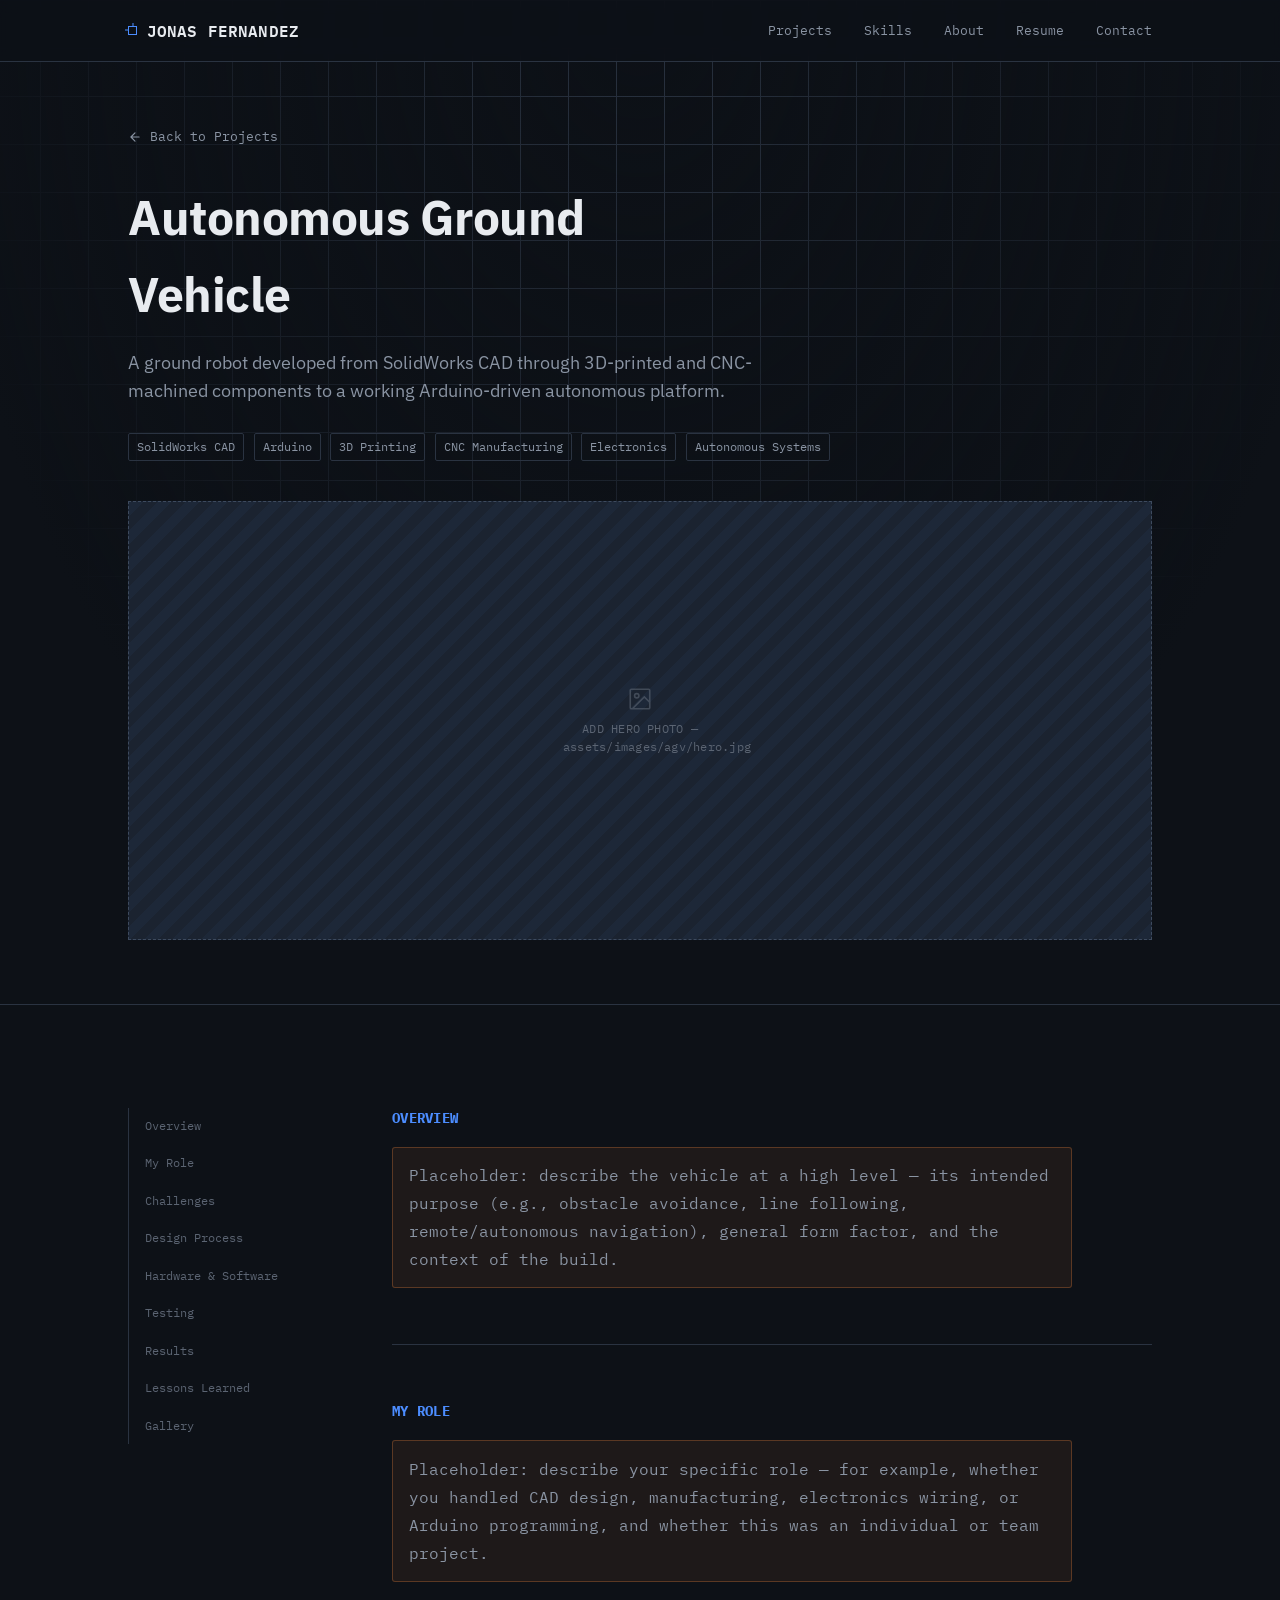
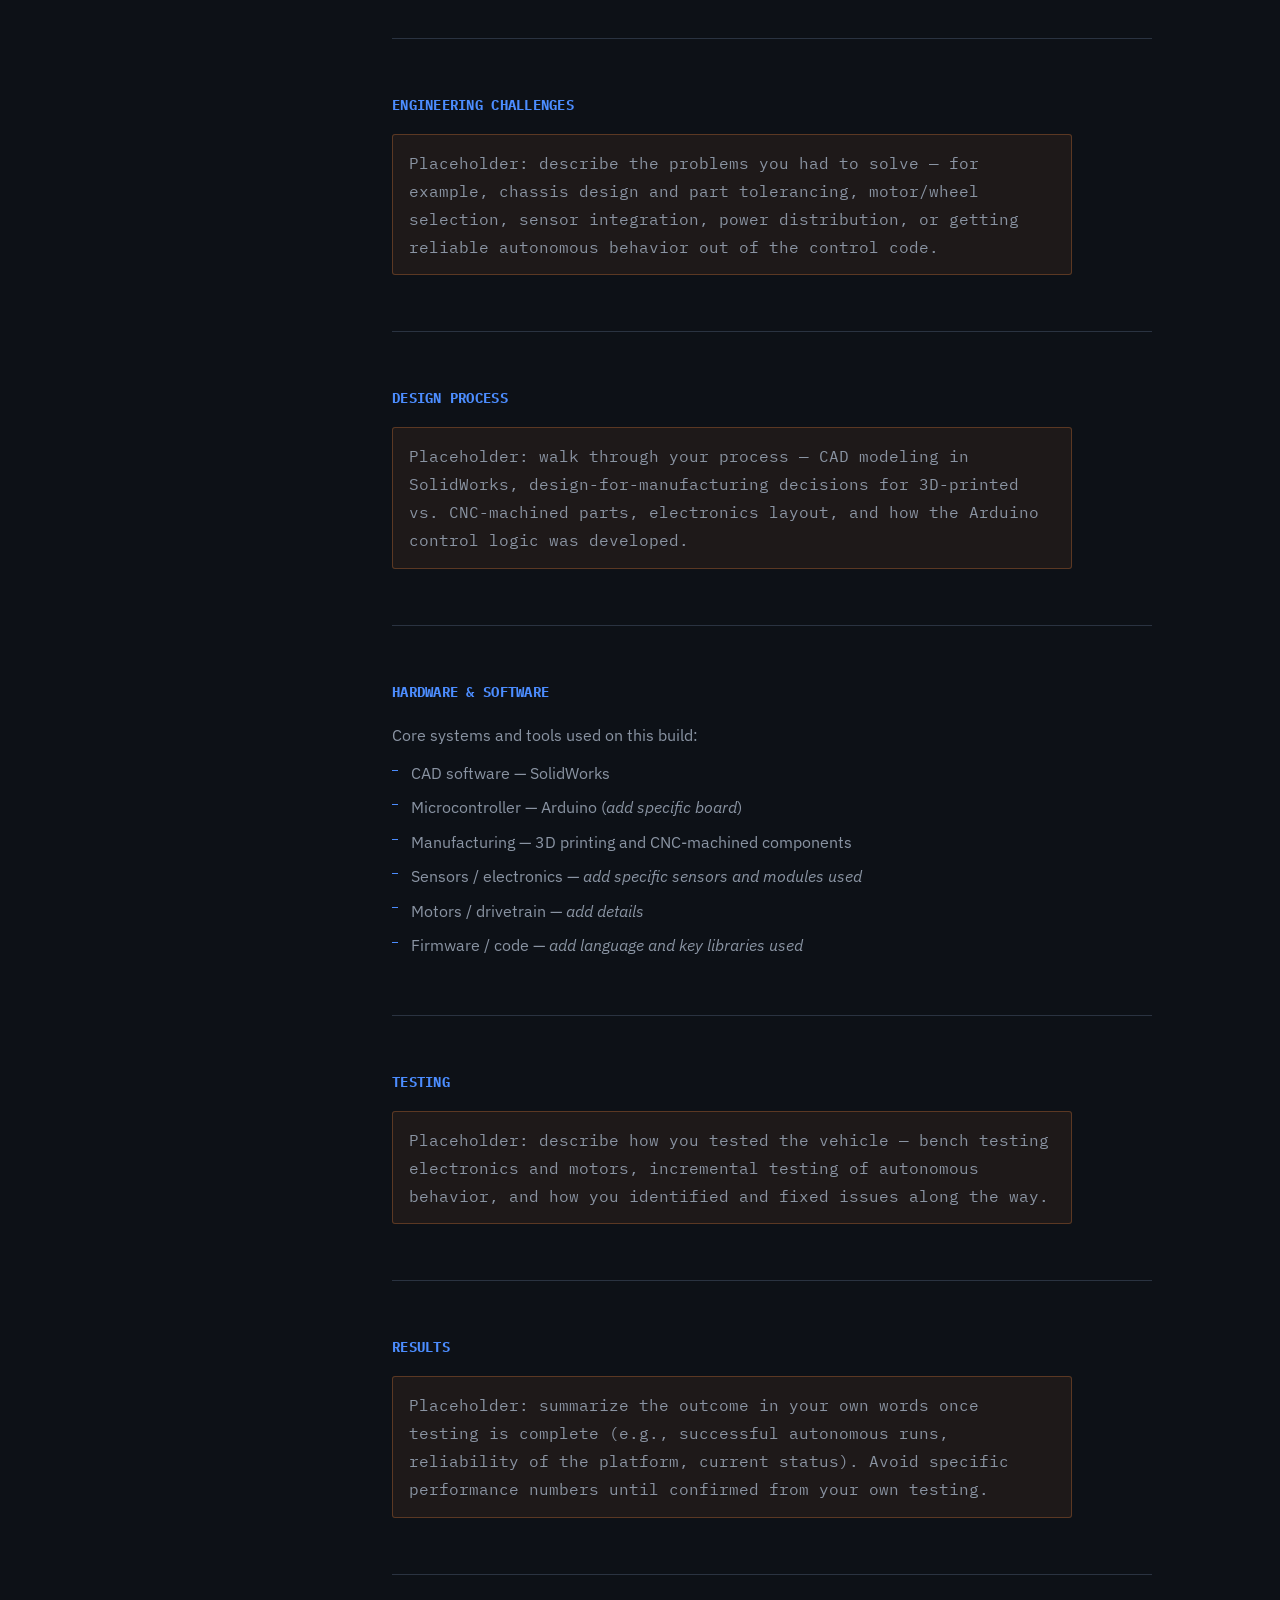
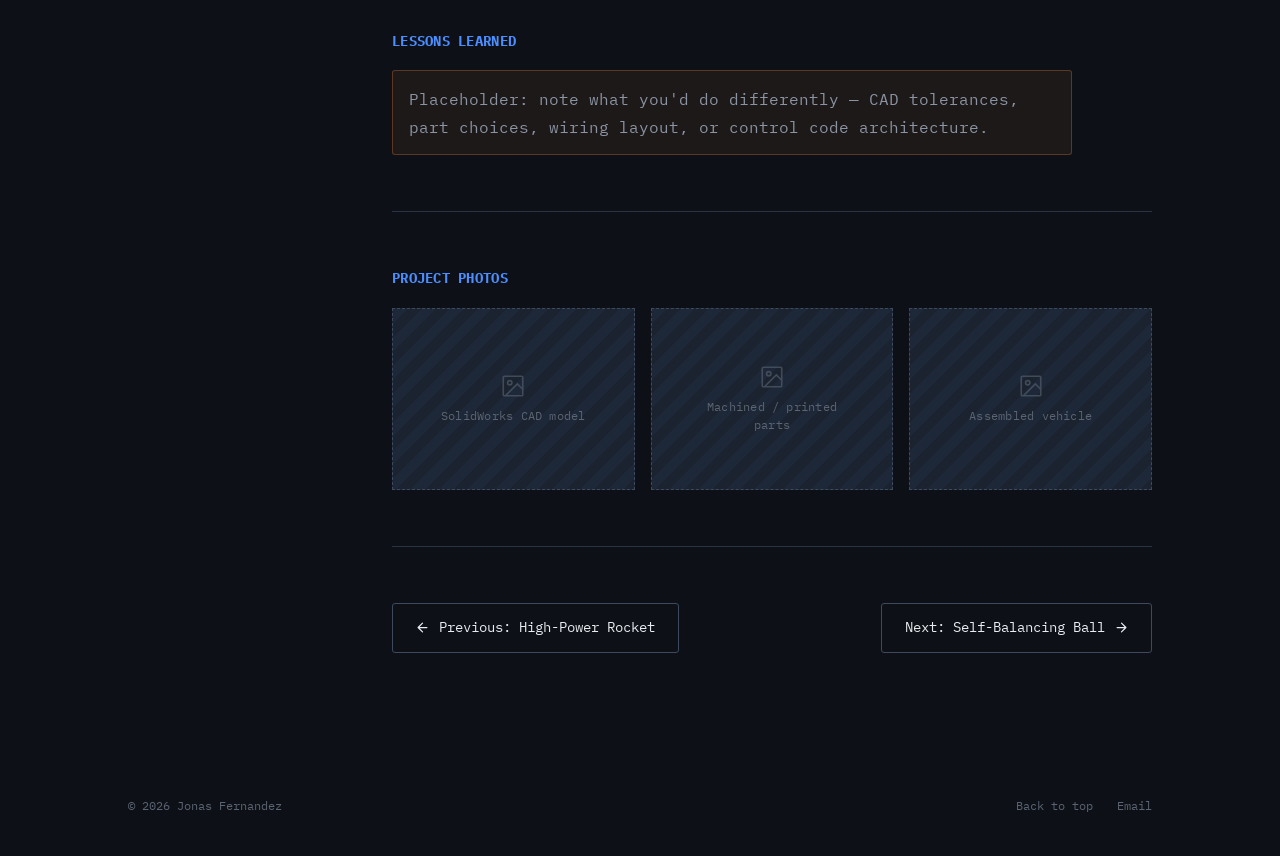
==== projects/autonomous-ground-vehicle.html @ e89e2043 "Add files via upload" ====
<!DOCTYPE html>
<html lang="en">
<head>
  <meta charset="UTF-8" />
  <meta name="viewport" content="width=device-width, initial-scale=1.0" />
  <title>Autonomous Ground Vehicle — Jonas Fernandez</title>
  <meta name="description" content="Autonomous ground vehicle project by Jonas Fernandez: SolidWorks CAD, Arduino, 3D printing, CNC manufacturing, and electronics." />

  <link rel="preconnect" href="https://fonts.googleapis.com" />
  <link rel="preconnect" href="https://fonts.gstatic.com" crossorigin />
  <link href="https://fonts.googleapis.com/css2?family=IBM+Plex+Mono:wght@400;500;600&family=IBM+Plex+Sans:wght@400;500;600;700&display=swap" rel="stylesheet" />

  <link rel="stylesheet" href="../css/style.css" />
</head>
<body>
  <a class="skip-link" href="#main">Skip to main content</a>

  <header class="site-header">
    <div class="wrap nav">
      <a href="../index.html" class="logo">
        <span class="mark" aria-hidden="true"></span>
        JONAS FERNANDEZ
      </a>

      <button class="nav-toggle" aria-label="Toggle navigation" aria-expanded="false">
        <span></span><span></span><span></span>
      </button>

      <ul class="nav-links">
        <li><a href="../index.html#projects">Projects</a></li>
        <li><a href="../index.html#skills">Skills</a></li>
        <li><a href="../index.html#about">About</a></li>
        <li><a href="../index.html#resume">Resume</a></li>
        <li><a href="../index.html#contact">Contact</a></li>
      </ul>
    </div>
  </header>

  <main id="main">

    <section class="project-hero">
      <div class="wrap">
        <a class="back-link" href="../index.html#projects">
          <svg viewBox="0 0 24 24" fill="none" stroke="currentColor" stroke-width="2" stroke-linecap="round" stroke-linejoin="round" aria-hidden="true"><path d="M19 12H5M12 19l-7-7 7-7"/></svg>
          Back to Projects
        </a>

        <h1 class="project-hero-title">Autonomous Ground Vehicle</h1>
        <p class="project-hero-summary">
          A ground robot developed from SolidWorks CAD through 3D-printed and
          CNC-machined components to a working Arduino-driven autonomous platform.
        </p>

        <div class="project-meta-row">
          <span class="spec-chip">SolidWorks CAD</span>
          <span class="spec-chip">Arduino</span>
          <span class="spec-chip">3D Printing</span>
          <span class="spec-chip">CNC Manufacturing</span>
          <span class="spec-chip">Electronics</span>
          <span class="spec-chip">Autonomous Systems</span>
        </div>

        <div class="project-hero-media">
          <!-- REPLACE with: <img src="../assets/images/agv/hero.jpg" alt="Assembled autonomous ground vehicle"> -->
          <div class="photo-slot">
            <svg class="slot-icon" viewBox="0 0 24 24" fill="none" stroke="currentColor" stroke-width="1.5" aria-hidden="true"><rect x="3" y="3" width="18" height="18" rx="1"/><circle cx="9" cy="9" r="2"/><path d="m21 15-5-5L5 21"/></svg>
            <span class="slot-label">ADD HERO PHOTO — assets/images/agv/hero.jpg</span>
          </div>
        </div>
      </div>
    </section>

    <section class="section" style="border-bottom:none;">
      <div class="wrap detail-layout">

        <nav class="detail-nav" aria-label="Project sections">
          <a href="#overview">Overview</a>
          <a href="#role">My Role</a>
          <a href="#challenges">Challenges</a>
          <a href="#process">Design Process</a>
          <a href="#stack">Hardware &amp; Software</a>
          <a href="#testing">Testing</a>
          <a href="#results">Results</a>
          <a href="#lessons">Lessons Learned</a>
          <a href="#gallery">Gallery</a>
        </nav>

        <div class="detail-content">

          <section id="overview">
            <h2>OVERVIEW</h2>
            <p class="placeholder-note">
              Placeholder: describe the vehicle at a high level — its intended purpose
              (e.g., obstacle avoidance, line following, remote/autonomous navigation),
              general form factor, and the context of the build.
            </p>
          </section>

          <section id="role">
            <h2>MY ROLE</h2>
            <p class="placeholder-note">
              Placeholder: describe your specific role — for example, whether you
              handled CAD design, manufacturing, electronics wiring, or Arduino
              programming, and whether this was an individual or team project.
            </p>
          </section>

          <section id="challenges">
            <h2>ENGINEERING CHALLENGES</h2>
            <p class="placeholder-note">
              Placeholder: describe the problems you had to solve — for example,
              chassis design and part tolerancing, motor/wheel selection, sensor
              integration, power distribution, or getting reliable autonomous behavior
              out of the control code.
            </p>
          </section>

          <section id="process">
            <h2>DESIGN PROCESS</h2>
            <p class="placeholder-note">
              Placeholder: walk through your process — CAD modeling in SolidWorks,
              design-for-manufacturing decisions for 3D-printed vs. CNC-machined parts,
              electronics layout, and how the Arduino control logic was developed.
            </p>
          </section>

          <section id="stack">
            <h2>HARDWARE &amp; SOFTWARE</h2>
            <p>Core systems and tools used on this build:</p>
            <ul class="bullet-list">
              <li>CAD software — SolidWorks</li>
              <li>Microcontroller — Arduino (<em>add specific board</em>)</li>
              <li>Manufacturing — 3D printing and CNC-machined components</li>
              <li>Sensors / electronics — <em>add specific sensors and modules used</em></li>
              <li>Motors / drivetrain — <em>add details</em></li>
              <li>Firmware / code — <em>add language and key libraries used</em></li>
            </ul>
          </section>

          <section id="testing">
            <h2>TESTING</h2>
            <p class="placeholder-note">
              Placeholder: describe how you tested the vehicle — bench testing
              electronics and motors, incremental testing of autonomous behavior, and
              how you identified and fixed issues along the way.
            </p>
          </section>

          <section id="results">
            <h2>RESULTS</h2>
            <p class="placeholder-note">
              Placeholder: summarize the outcome in your own words once testing is
              complete (e.g., successful autonomous runs, reliability of the platform,
              current status). Avoid specific performance numbers until confirmed from
              your own testing.
            </p>
          </section>

          <section id="lessons">
            <h2>LESSONS LEARNED</h2>
            <p class="placeholder-note">
              Placeholder: note what you'd do differently — CAD tolerances, part
              choices, wiring layout, or control code architecture.
            </p>
          </section>

          <section id="gallery">
            <h2>PROJECT PHOTOS</h2>
            <div class="photo-gallery">
              <!-- REPLACE each slot with <img src="../assets/images/agv/photo-1.jpg" alt="..."> -->
              <div class="photo-slot">
                <svg class="slot-icon" viewBox="0 0 24 24" fill="none" stroke="currentColor" stroke-width="1.5" aria-hidden="true"><rect x="3" y="3" width="18" height="18" rx="1"/><circle cx="9" cy="9" r="2"/><path d="m21 15-5-5L5 21"/></svg>
                <span class="slot-label">SolidWorks CAD model</span>
              </div>
              <div class="photo-slot">
                <svg class="slot-icon" viewBox="0 0 24 24" fill="none" stroke="currentColor" stroke-width="1.5" aria-hidden="true"><rect x="3" y="3" width="18" height="18" rx="1"/><circle cx="9" cy="9" r="2"/><path d="m21 15-5-5L5 21"/></svg>
                <span class="slot-label">Machined / printed parts</span>
              </div>
              <div class="photo-slot">
                <svg class="slot-icon" viewBox="0 0 24 24" fill="none" stroke="currentColor" stroke-width="1.5" aria-hidden="true"><rect x="3" y="3" width="18" height="18" rx="1"/><circle cx="9" cy="9" r="2"/><path d="m21 15-5-5L5 21"/></svg>
                <span class="slot-label">Assembled vehicle</span>
              </div>
            </div>
          </section>

          <div class="project-footer-nav">
            <a class="btn btn-outline" href="high-power-rocket.html">
              <svg viewBox="0 0 24 24" fill="none" stroke="currentColor" stroke-width="2" stroke-linecap="round" stroke-linejoin="round" aria-hidden="true"><path d="M19 12H5M12 19l-7-7 7-7"/></svg>
              Previous: High-Power Rocket
            </a>
            <a class="btn btn-outline" href="self-balancing-ball.html">
              Next: Self-Balancing Ball
              <svg viewBox="0 0 24 24" fill="none" stroke="currentColor" stroke-width="2" stroke-linecap="round" stroke-linejoin="round" aria-hidden="true"><path d="M5 12h14M12 5l7 7-7 7"/></svg>
            </a>
          </div>

        </div>
      </div>
    </section>

  </main>

  <footer class="site-footer">
    <div class="wrap footer-grid">
      <span>&copy; <span data-year>2026</span> Jonas Fernandez</span>
      <div class="footer-links">
        <a href="../index.html#hero">Back to top</a>
        <a href="mailto:jonas.fernandez@example.com">Email</a>
      </div>
    </div>
  </footer>

  <script src="../js/main.js"></script>
</body>
</html>
---- css/style.css ----
/* ==========================================================================
   Jonas Fernandez — Aerospace Engineering Portfolio
   Design system: technical spec-sheet / blueprint aesthetic
   ========================================================================== */

/* -------------------------- Design tokens -------------------------- */
:root {
  /* Color */
  --bg: #0d1117;
  --surface: #151b24;
  --surface-2: #1b2330;
  --border: #2a3341;
  --border-strong: #3d4a5e;
  --text: #e8ebef;
  --text-muted: #8a94a3;
  --text-faint: #5b6472;
  --accent: #4c8dff;
  --accent-dim: #2e5aa8;
  --signal: #e8823c;
  --success: #4caf7d;

  /* Type */
  --font-sans: "IBM Plex Sans", -apple-system, "Segoe UI", sans-serif;
  --font-mono: "IBM Plex Mono", "SFMono-Regular", Consolas, monospace;

  /* Layout */
  --content-max: 1120px;
  --gutter: clamp(1.25rem, 4vw, 3rem);
  --radius: 3px;

  /* Motion */
  --ease: cubic-bezier(0.4, 0, 0.2, 1);
}

/* -------------------------- Reset -------------------------- */
*,
*::before,
*::after {
  box-sizing: border-box;
}

html {
  scroll-behavior: smooth;
  -webkit-text-size-adjust: 100%;
}

@media (prefers-reduced-motion: reduce) {
  html {
    scroll-behavior: auto;
  }
  *,
  *::before,
  *::after {
    animation-duration: 0.01ms !important;
    animation-iteration-count: 1 !important;
    transition-duration: 0.01ms !important;
    scroll-behavior: auto !important;
  }
}

body {
  margin: 0;
  background-color: var(--bg);
  background-image:
    linear-gradient(var(--border) 1px, transparent 1px),
    linear-gradient(90deg, var(--border) 1px, transparent 1px);
  background-size: 48px 48px;
  background-position: center top;
  background-attachment: fixed;
  color: var(--text);
  font-family: var(--font-sans);
  font-size: 16px;
  line-height: 1.6;
  -webkit-font-smoothing: antialiased;
}

/* subtle vignette so the grid doesn't fight with content */
body::before {
  content: "";
  position: fixed;
  inset: 0;
  background: radial-gradient(ellipse at top, transparent 0%, var(--bg) 78%);
  pointer-events: none;
  z-index: 0;
}

img {
  max-width: 100%;
  display: block;
}

h1, h2, h3, h4, p, ul, ol, figure {
  margin: 0;
}

ul {
  padding: 0;
  list-style: none;
}

a {
  color: inherit;
  text-decoration: none;
}

button {
  font: inherit;
  color: inherit;
  background: none;
  border: none;
  cursor: pointer;
}

/* -------------------------- Accessibility -------------------------- */
.skip-link {
  position: absolute;
  left: -9999px;
  top: 0;
  z-index: 200;
  background: var(--accent);
  color: #05070a;
  padding: 0.75rem 1.25rem;
  font-family: var(--font-mono);
  font-size: 0.85rem;
}

.skip-link:focus {
  left: var(--gutter);
  top: var(--gutter);
}

:focus-visible {
  outline: 2px solid var(--accent);
  outline-offset: 3px;
}

.visually-hidden {
  position: absolute;
  width: 1px;
  height: 1px;
  overflow: hidden;
  clip: rect(0 0 0 0);
  white-space: nowrap;
}

/* -------------------------- Layout helpers -------------------------- */
.wrap {
  max-width: var(--content-max);
  margin-inline: auto;
  padding-inline: var(--gutter);
  position: relative;
  z-index: 1;
}

.section {
  padding-block: clamp(3.5rem, 8vw, 6.5rem);
  border-bottom: 1px solid var(--border);
}

.section-head {
  display: flex;
  align-items: baseline;
  justify-content: space-between;
  gap: 1.5rem;
  margin-bottom: clamp(2rem, 5vw, 3rem);
  border-bottom: 1px solid var(--border);
  padding-bottom: 1.25rem;
}

.section-head .index {
  font-family: var(--font-mono);
  font-size: 0.8rem;
  color: var(--text-faint);
  letter-spacing: 0.02em;
  white-space: nowrap;
}

.section-title {
  font-size: clamp(1.6rem, 3.2vw, 2.2rem);
  font-weight: 600;
  letter-spacing: -0.01em;
}

.section-lede {
  color: var(--text-muted);
  max-width: 62ch;
  margin-top: 0.6rem;
  font-size: 1.02rem;
}

/* -------------------------- Buttons -------------------------- */
.btn {
  display: inline-flex;
  align-items: center;
  gap: 0.55rem;
  font-family: var(--font-mono);
  font-size: 0.85rem;
  padding: 0.85rem 1.4rem;
  border: 1px solid var(--border-strong);
  border-radius: var(--radius);
  transition: border-color 0.2s var(--ease), background-color 0.2s var(--ease), color 0.2s var(--ease);
  white-space: nowrap;
}

.btn svg {
  width: 15px;
  height: 15px;
  flex-shrink: 0;
}

.btn-primary {
  background: var(--accent);
  border-color: var(--accent);
  color: #060a12;
  font-weight: 600;
}

.btn-primary:hover {
  background: #6ba1ff;
  border-color: #6ba1ff;
}

.btn-outline {
  background: transparent;
  color: var(--text);
}

.btn-outline:hover {
  border-color: var(--accent);
  color: var(--accent);
}

.btn-block {
  width: 100%;
  justify-content: center;
}

/* -------------------------- Header / Nav -------------------------- */
.site-header {
  position: sticky;
  top: 0;
  z-index: 100;
  background: rgba(13, 17, 23, 0.88);
  backdrop-filter: blur(8px);
  border-bottom: 1px solid var(--border);
}

.nav {
  display: flex;
  align-items: center;
  justify-content: space-between;
  padding-block: 1.1rem;
}

.logo {
  display: flex;
  align-items: center;
  gap: 0.6rem;
  font-family: var(--font-mono);
  font-weight: 600;
  font-size: 1rem;
  letter-spacing: 0.01em;
}

.logo .mark {
  width: 9px;
  height: 9px;
  border: 1px solid var(--accent);
  position: relative;
  flex-shrink: 0;
}

.logo .mark::before,
.logo .mark::after {
  content: "";
  position: absolute;
  background: var(--accent);
}

.logo .mark::before {
  left: 50%;
  top: -4px;
  width: 1px;
  height: 4px;
  transform: translateX(-50%);
}

.logo .mark::after {
  top: 50%;
  left: -4px;
  height: 1px;
  width: 4px;
  transform: translateY(-50%);
}

.nav-links {
  display: flex;
  gap: clamp(1.1rem, 2.5vw, 2rem);
  font-family: var(--font-mono);
  font-size: 0.82rem;
}

.nav-links a {
  color: var(--text-muted);
  padding-block: 0.3rem;
  border-bottom: 1px solid transparent;
  transition: color 0.2s var(--ease), border-color 0.2s var(--ease);
}

.nav-links a:hover,
.nav-links a.active {
  color: var(--text);
  border-color: var(--accent);
}

.nav-toggle {
  display: none;
  flex-direction: column;
  gap: 5px;
  padding: 0.5rem;
}

.nav-toggle span {
  width: 20px;
  height: 1.5px;
  background: var(--text);
  transition: transform 0.2s var(--ease), opacity 0.2s var(--ease);
}

.nav-toggle[aria-expanded="true"] span:nth-child(1) {
  transform: translateY(6.5px) rotate(45deg);
}
.nav-toggle[aria-expanded="true"] span:nth-child(2) {
  opacity: 0;
}
.nav-toggle[aria-expanded="true"] span:nth-child(3) {
  transform: translateY(-6.5px) rotate(-45deg);
}

@media (max-width: 720px) {
  .nav-toggle {
    display: flex;
  }

  .nav-links {
    position: fixed;
    inset: 61px 0 auto 0;
    background: var(--bg);
    border-bottom: 1px solid var(--border);
    flex-direction: column;
    gap: 0;
    padding: 0.5rem var(--gutter) 1.25rem;
    transform: translateY(-8px);
    opacity: 0;
    pointer-events: none;
    transition: opacity 0.2s var(--ease), transform 0.2s var(--ease);
  }

  .nav-links.open {
    opacity: 1;
    transform: translateY(0);
    pointer-events: auto;
  }

  .nav-links a {
    padding-block: 0.85rem;
    border-bottom: 1px solid var(--border);
    width: 100%;
  }
}

/* -------------------------- Hero -------------------------- */
.hero {
  padding-block: clamp(3.5rem, 10vw, 7rem) clamp(3rem, 8vw, 5rem);
  border-bottom: 1px solid var(--border);
  position: relative;
  overflow: hidden;
}

.hero-grid {
  display: grid;
  grid-template-columns: 1.15fr 0.85fr;
  gap: clamp(2rem, 5vw, 4rem);
  align-items: center;
}

@media (max-width: 860px) {
  .hero-grid {
    grid-template-columns: 1fr;
  }
}

.eyebrow-badge {
  display: inline-flex;
  align-items: center;
  gap: 0.5rem;
  font-family: var(--font-mono);
  font-size: 0.78rem;
  color: var(--signal);
  border: 1px solid rgba(232, 130, 60, 0.4);
  background: rgba(232, 130, 60, 0.08);
  padding: 0.4rem 0.75rem;
  border-radius: 999px;
  margin-bottom: 1.5rem;
}

.eyebrow-badge .dot {
  width: 6px;
  height: 6px;
  border-radius: 50%;
  background: var(--signal);
}

.hero-name {
  font-size: clamp(2.4rem, 6vw, 3.6rem);
  font-weight: 700;
  letter-spacing: -0.02em;
  line-height: 1.05;
}

.hero-role {
  font-family: var(--font-mono);
  font-size: clamp(1rem, 2vw, 1.15rem);
  color: var(--accent);
  margin-top: 0.85rem;
}

.hero-org {
  color: var(--text-muted);
  margin-top: 0.35rem;
  font-size: 1rem;
}

.hero-intro {
  margin-top: 1.6rem;
  max-width: 58ch;
  color: var(--text-muted);
  font-size: 1.05rem;
}

.hero-actions {
  display: flex;
  flex-wrap: wrap;
  gap: 0.85rem;
  margin-top: 2.25rem;
}

/* Hero trajectory graphic */
.hero-graphic {
  position: relative;
}

.hero-graphic svg {
  width: 100%;
  height: auto;
}

.traj-path {
  fill: none;
  stroke: var(--accent);
  stroke-width: 1.5;
  stroke-linecap: round;
  stroke-dasharray: 900;
  stroke-dashoffset: 900;
  animation: draw 2.4s var(--ease) 0.3s forwards;
}

.traj-dot {
  fill: var(--signal);
  opacity: 0;
  animation: fadeIn 0.4s var(--ease) 2.5s forwards;
}

.traj-node {
  fill: var(--bg);
  stroke: var(--text-faint);
  stroke-width: 1;
}

@keyframes draw {
  to {
    stroke-dashoffset: 0;
  }
}

@keyframes fadeIn {
  to {
    opacity: 1;
  }
}

@media (prefers-reduced-motion: reduce) {
  .traj-path {
    stroke-dashoffset: 0;
    animation: none;
  }
  .traj-dot {
    opacity: 1;
    animation: none;
  }
}

/* -------------------------- Project cards -------------------------- */
.project-grid {
  display: grid;
  grid-template-columns: repeat(2, 1fr);
  gap: 1.5rem;
}

@media (max-width: 780px) {
  .project-grid {
    grid-template-columns: 1fr;
  }
}

.project-card {
  border: 1px solid var(--border);
  background: var(--surface);
  border-radius: var(--radius);
  display: flex;
  flex-direction: column;
  transition: border-color 0.2s var(--ease), transform 0.2s var(--ease);
}

.project-card:hover {
  border-color: var(--border-strong);
  transform: translateY(-2px);
}

.project-card:focus-within {
  border-color: var(--accent);
}

.card-media {
  aspect-ratio: 16 / 10;
  border-bottom: 1px solid var(--border);
  position: relative;
  overflow: hidden;
}

.card-body {
  padding: 1.5rem;
  display: flex;
  flex-direction: column;
  flex: 1;
}

.card-tag {
  font-family: var(--font-mono);
  font-size: 0.75rem;
  color: var(--text-faint);
  letter-spacing: 0.02em;
}

.card-title {
  font-size: 1.25rem;
  font-weight: 600;
  margin-top: 0.5rem;
}

.card-title a {
  color: var(--text);
}

.card-title a::after {
  content: "";
  position: absolute;
  inset: 0;
}

.card-summary {
  color: var(--text-muted);
  font-size: 0.95rem;
  margin-top: 0.65rem;
  line-height: 1.55;
}

.card-specs {
  display: flex;
  flex-wrap: wrap;
  gap: 0.4rem 0.6rem;
  margin-top: 1.1rem;
  padding-top: 1.1rem;
  border-top: 1px solid var(--border);
}

.spec-chip {
  font-family: var(--font-mono);
  font-size: 0.72rem;
  color: var(--text-muted);
  border: 1px solid var(--border);
  padding: 0.25rem 0.5rem;
  border-radius: 2px;
}

.card-link {
  position: relative;
  margin-top: 1.25rem;
  font-family: var(--font-mono);
  font-size: 0.82rem;
  color: var(--accent);
  display: flex;
  align-items: center;
  gap: 0.4rem;
}

.card-link svg {
  width: 13px;
  height: 13px;
  transition: transform 0.2s var(--ease);
}

.project-card:hover .card-link svg {
  transform: translateX(3px);
}

/* -------------------------- Photo placeholder slots -------------------------- */
.photo-slot {
  position: relative;
  width: 100%;
  height: 100%;
  min-height: 160px;
  display: flex;
  flex-direction: column;
  align-items: center;
  justify-content: center;
  gap: 0.5rem;
  border: 1px dashed var(--border-strong);
  background:
    repeating-linear-gradient(
      135deg,
      rgba(76, 141, 255, 0.04),
      rgba(76, 141, 255, 0.04) 10px,
      transparent 10px,
      transparent 20px
    ),
    var(--surface-2);
  color: var(--text-faint);
  text-align: center;
  padding: 1rem;
}

.photo-slot .slot-icon {
  width: 26px;
  height: 26px;
  opacity: 0.6;
}

.photo-slot .slot-label {
  font-family: var(--font-mono);
  font-size: 0.72rem;
  letter-spacing: 0.02em;
  max-width: 22ch;
  line-height: 1.5;
}

.card-media .photo-slot {
  border: none;
  border-radius: 0;
}

.photo-gallery {
  display: grid;
  grid-template-columns: repeat(3, 1fr);
  gap: 1rem;
}

.photo-gallery .photo-slot {
  aspect-ratio: 4 / 3;
}

@media (max-width: 640px) {
  .photo-gallery {
    grid-template-columns: repeat(2, 1fr);
  }
}

/* -------------------------- Skills -------------------------- */
.skills-grid {
  display: grid;
  grid-template-columns: repeat(auto-fill, minmax(210px, 1fr));
  gap: 1px;
  background: var(--border);
  border: 1px solid var(--border);
}

.skill-item {
  background: var(--surface);
  padding: 1.4rem 1.5rem;
  display: flex;
  flex-direction: column;
  gap: 0.75rem;
}

.skill-name {
  font-weight: 600;
  font-size: 1rem;
}

.skill-meta {
  font-family: var(--font-mono);
  font-size: 0.72rem;
  color: var(--text-faint);
  letter-spacing: 0.02em;
}

.skill-rule {
  height: 2px;
  width: 28px;
  background: var(--accent);
}

/* -------------------------- About -------------------------- */
.about-grid {
  display: grid;
  grid-template-columns: 1.3fr 0.7fr;
  gap: clamp(2rem, 5vw, 4rem);
}

@media (max-width: 780px) {
  .about-grid {
    grid-template-columns: 1fr;
  }
}

.about-copy p {
  color: var(--text-muted);
  font-size: 1.05rem;
  line-height: 1.75;
}

.about-copy p + p {
  margin-top: 1.1rem;
}

.fact-panel {
  border: 1px solid var(--border);
  background: var(--surface);
  border-radius: var(--radius);
  padding: 1.5rem;
  align-self: start;
}

.fact-panel .fact-title {
  font-family: var(--font-mono);
  font-size: 0.75rem;
  color: var(--text-faint);
  letter-spacing: 0.02em;
  border-bottom: 1px solid var(--border);
  padding-bottom: 0.9rem;
  margin-bottom: 0.9rem;
}

.fact-list dt {
  font-family: var(--font-mono);
  font-size: 0.72rem;
  color: var(--text-faint);
  margin-top: 0.9rem;
}

.fact-list dt:first-child {
  margin-top: 0;
}

.fact-list dd {
  margin: 0.2rem 0 0;
  font-size: 0.95rem;
  color: var(--text);
}

/* -------------------------- Resume band -------------------------- */
.resume-band {
  border: 1px solid var(--border);
  background: linear-gradient(135deg, var(--surface) 0%, var(--surface-2) 100%);
  border-radius: var(--radius);
  padding: clamp(2rem, 5vw, 3rem);
  display: flex;
  align-items: center;
  justify-content: space-between;
  gap: 2rem;
  flex-wrap: wrap;
}

.resume-band h2 {
  font-size: 1.4rem;
  font-weight: 600;
}

.resume-band p {
  color: var(--text-muted);
  margin-top: 0.5rem;
  max-width: 46ch;
}

/* -------------------------- Contact -------------------------- */
.contact-grid {
  display: grid;
  grid-template-columns: repeat(3, 1fr);
  gap: 1.25rem;
}

@media (max-width: 780px) {
  .contact-grid {
    grid-template-columns: 1fr;
  }
}

.contact-card {
  border: 1px solid var(--border);
  background: var(--surface);
  border-radius: var(--radius);
  padding: 1.5rem;
  transition: border-color 0.2s var(--ease);
}

.contact-card:hover {
  border-color: var(--accent);
}

.contact-card .contact-label {
  font-family: var(--font-mono);
  font-size: 0.72rem;
  color: var(--text-faint);
  letter-spacing: 0.02em;
}

.contact-card .contact-value {
  margin-top: 0.6rem;
  font-size: 1.05rem;
  font-weight: 500;
  word-break: break-word;
}

.contact-card svg {
  width: 18px;
  height: 18px;
  color: var(--accent);
}

/* -------------------------- Footer -------------------------- */
.site-footer {
  padding-block: 2.5rem;
}

.footer-grid {
  display: flex;
  align-items: center;
  justify-content: space-between;
  gap: 1rem;
  flex-wrap: wrap;
  font-family: var(--font-mono);
  font-size: 0.78rem;
  color: var(--text-faint);
}

.footer-grid a {
  color: var(--text-faint);
  transition: color 0.2s var(--ease);
}

.footer-grid a:hover {
  color: var(--accent);
}

.footer-links {
  display: flex;
  gap: 1.5rem;
}

/* -------------------------- Reveal-on-scroll (single subtle pass) -------------------------- */
.reveal {
  opacity: 0;
  transform: translateY(10px);
  transition: opacity 0.5s var(--ease), transform 0.5s var(--ease);
}

.reveal.is-visible {
  opacity: 1;
  transform: translateY(0);
}

@media (prefers-reduced-motion: reduce) {
  .reveal {
    opacity: 1;
    transform: none;
  }
}

/* -------------------------- Project detail page -------------------------- */
.project-hero {
  padding-block: clamp(2.5rem, 6vw, 4rem);
  border-bottom: 1px solid var(--border);
}

.back-link {
  display: inline-flex;
  align-items: center;
  gap: 0.5rem;
  font-family: var(--font-mono);
  font-size: 0.8rem;
  color: var(--text-muted);
  margin-bottom: 2rem;
  transition: color 0.2s var(--ease);
}

.back-link:hover {
  color: var(--accent);
}

.back-link svg {
  width: 14px;
  height: 14px;
}

.project-hero-title {
  font-size: clamp(2rem, 5vw, 3rem);
  font-weight: 700;
  letter-spacing: -0.01em;
  max-width: 20ch;
}

.project-hero-summary {
  color: var(--text-muted);
  font-size: 1.1rem;
  max-width: 62ch;
  margin-top: 1rem;
}

.project-meta-row {
  display: flex;
  flex-wrap: wrap;
  gap: 0.6rem;
  margin-top: 1.75rem;
}

.project-hero-media {
  margin-top: 2.5rem;
  aspect-ratio: 21 / 9;
}

.detail-layout {
  display: grid;
  grid-template-columns: 200px 1fr;
  gap: clamp(2rem, 5vw, 4rem);
  align-items: start;
}

@media (max-width: 860px) {
  .detail-layout {
    grid-template-columns: 1fr;
  }
}

.detail-nav {
  position: sticky;
  top: 90px;
  display: flex;
  flex-direction: column;
  gap: 0.1rem;
  border-left: 1px solid var(--border);
}

.detail-nav a {
  font-family: var(--font-mono);
  font-size: 0.78rem;
  color: var(--text-faint);
  padding: 0.5rem 0 0.5rem 1rem;
  border-left: 1px solid transparent;
  margin-left: -1px;
  transition: color 0.2s var(--ease), border-color 0.2s var(--ease);
}

.detail-nav a:hover {
  color: var(--text);
}

@media (max-width: 860px) {
  .detail-nav {
    position: static;
    flex-direction: row;
    flex-wrap: wrap;
    border-left: none;
    border-bottom: 1px solid var(--border);
    padding-bottom: 1rem;
    gap: 0.5rem 1.25rem;
  }

  .detail-nav a {
    border-left: none;
    padding: 0;
  }
}

.detail-content > section {
  padding-bottom: clamp(2.5rem, 6vw, 3.5rem);
  margin-bottom: clamp(2.5rem, 6vw, 3.5rem);
  border-bottom: 1px solid var(--border);
  scroll-margin-top: 90px;
}

.detail-content > section:last-child {
  border-bottom: none;
  margin-bottom: 0;
  padding-bottom: 0;
}

.detail-content h2 {
  font-family: var(--font-mono);
  font-size: 0.85rem;
  color: var(--accent);
  letter-spacing: 0.02em;
  margin-bottom: 1.1rem;
}

.detail-content h3 {
  font-size: 1.05rem;
  font-weight: 600;
  margin-top: 1.5rem;
  margin-bottom: 0.6rem;
}

.detail-content p {
  color: var(--text-muted);
  font-size: 1rem;
  line-height: 1.75;
  max-width: 68ch;
}

.detail-content p + p {
  margin-top: 1rem;
}

.detail-content ul.bullet-list {
  margin-top: 0.75rem;
  display: flex;
  flex-direction: column;
  gap: 0.55rem;
  max-width: 68ch;
}

.detail-content ul.bullet-list li {
  position: relative;
  padding-left: 1.2rem;
  color: var(--text-muted);
  line-height: 1.6;
}

.detail-content ul.bullet-list li::before {
  content: "";
  position: absolute;
  left: 0;
  top: 0.55em;
  width: 6px;
  height: 1px;
  background: var(--accent);
}

.stack-tags {
  display: flex;
  flex-wrap: wrap;
  gap: 0.5rem;
  margin-top: 0.5rem;
}

.placeholder-note {
  font-family: var(--font-mono);
  font-size: 0.82rem;
  color: var(--signal);
  background: rgba(232, 130, 60, 0.08);
  border: 1px solid rgba(232, 130, 60, 0.3);
  border-radius: var(--radius);
  padding: 0.85rem 1rem;
  margin-top: 1rem;
  max-width: 68ch;
}

.project-footer-nav {
  display: flex;
  justify-content: space-between;
  gap: 1rem;
  flex-wrap: wrap;
}
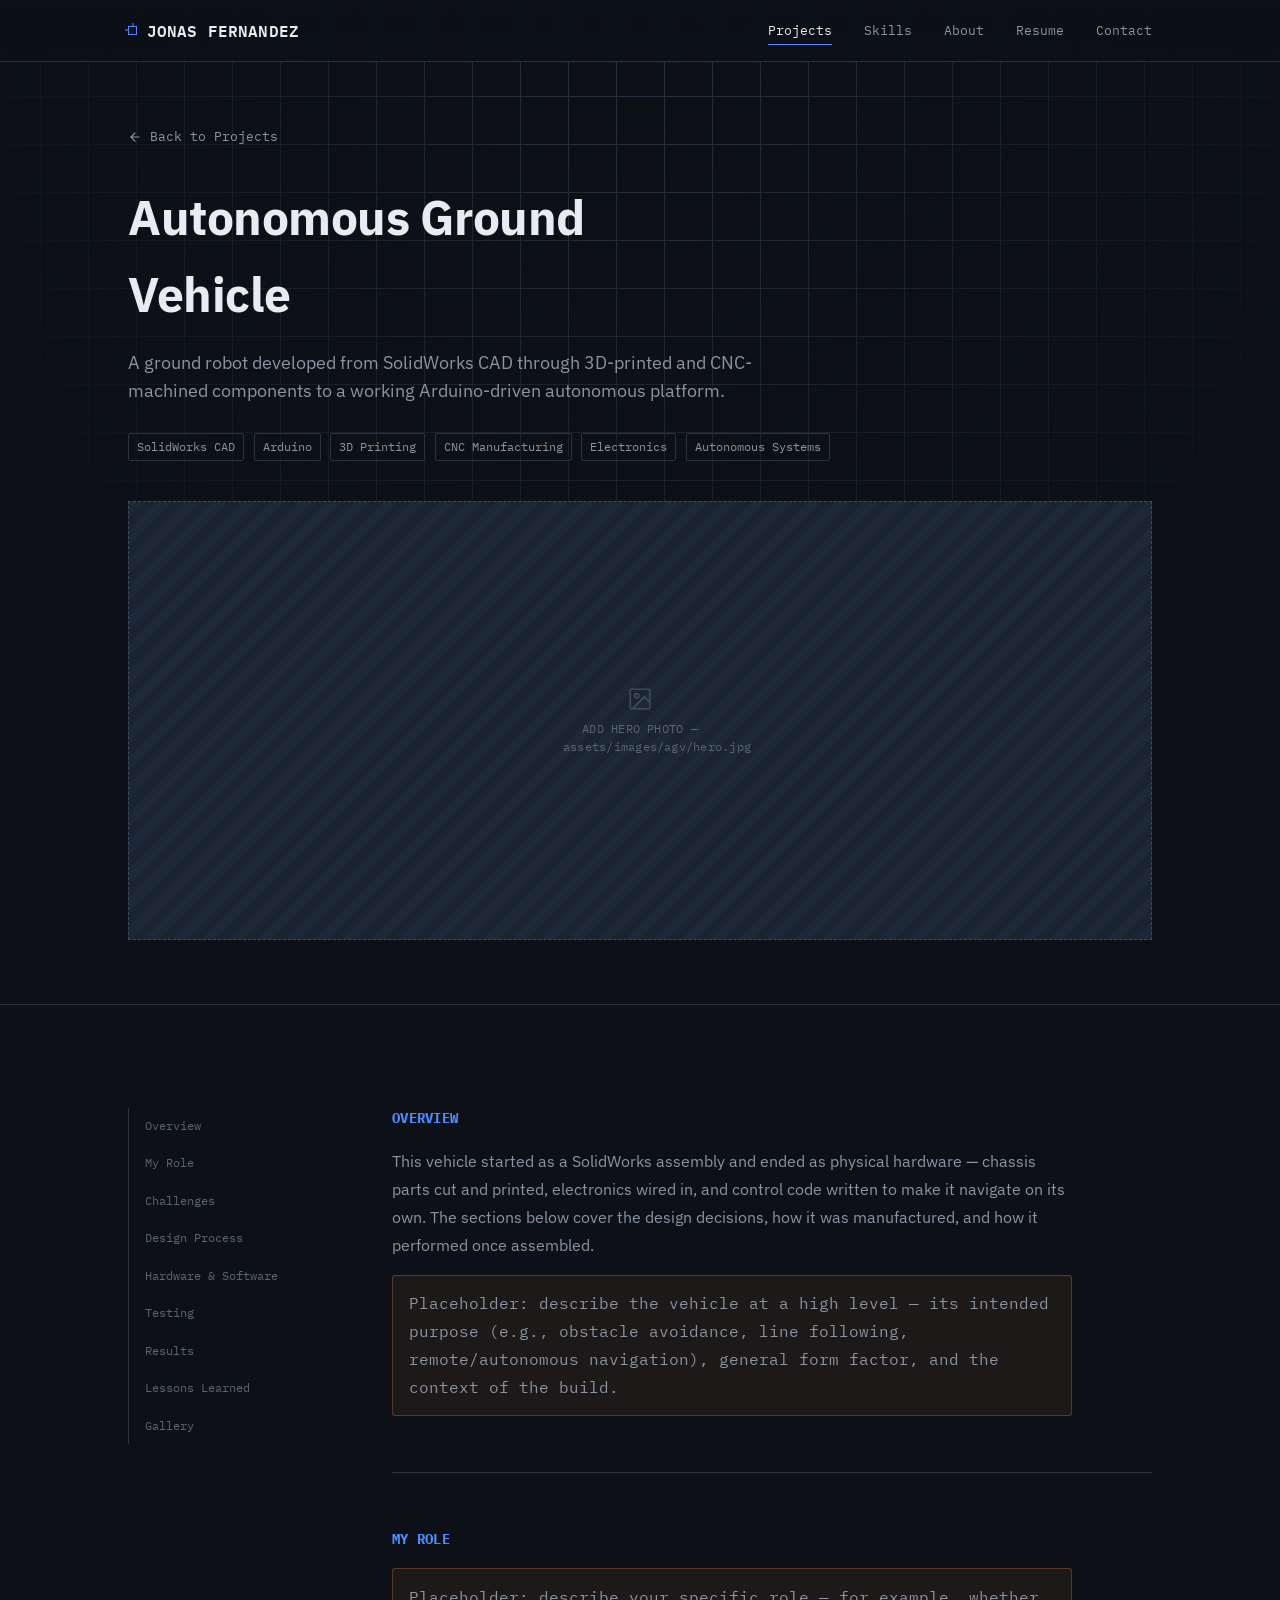
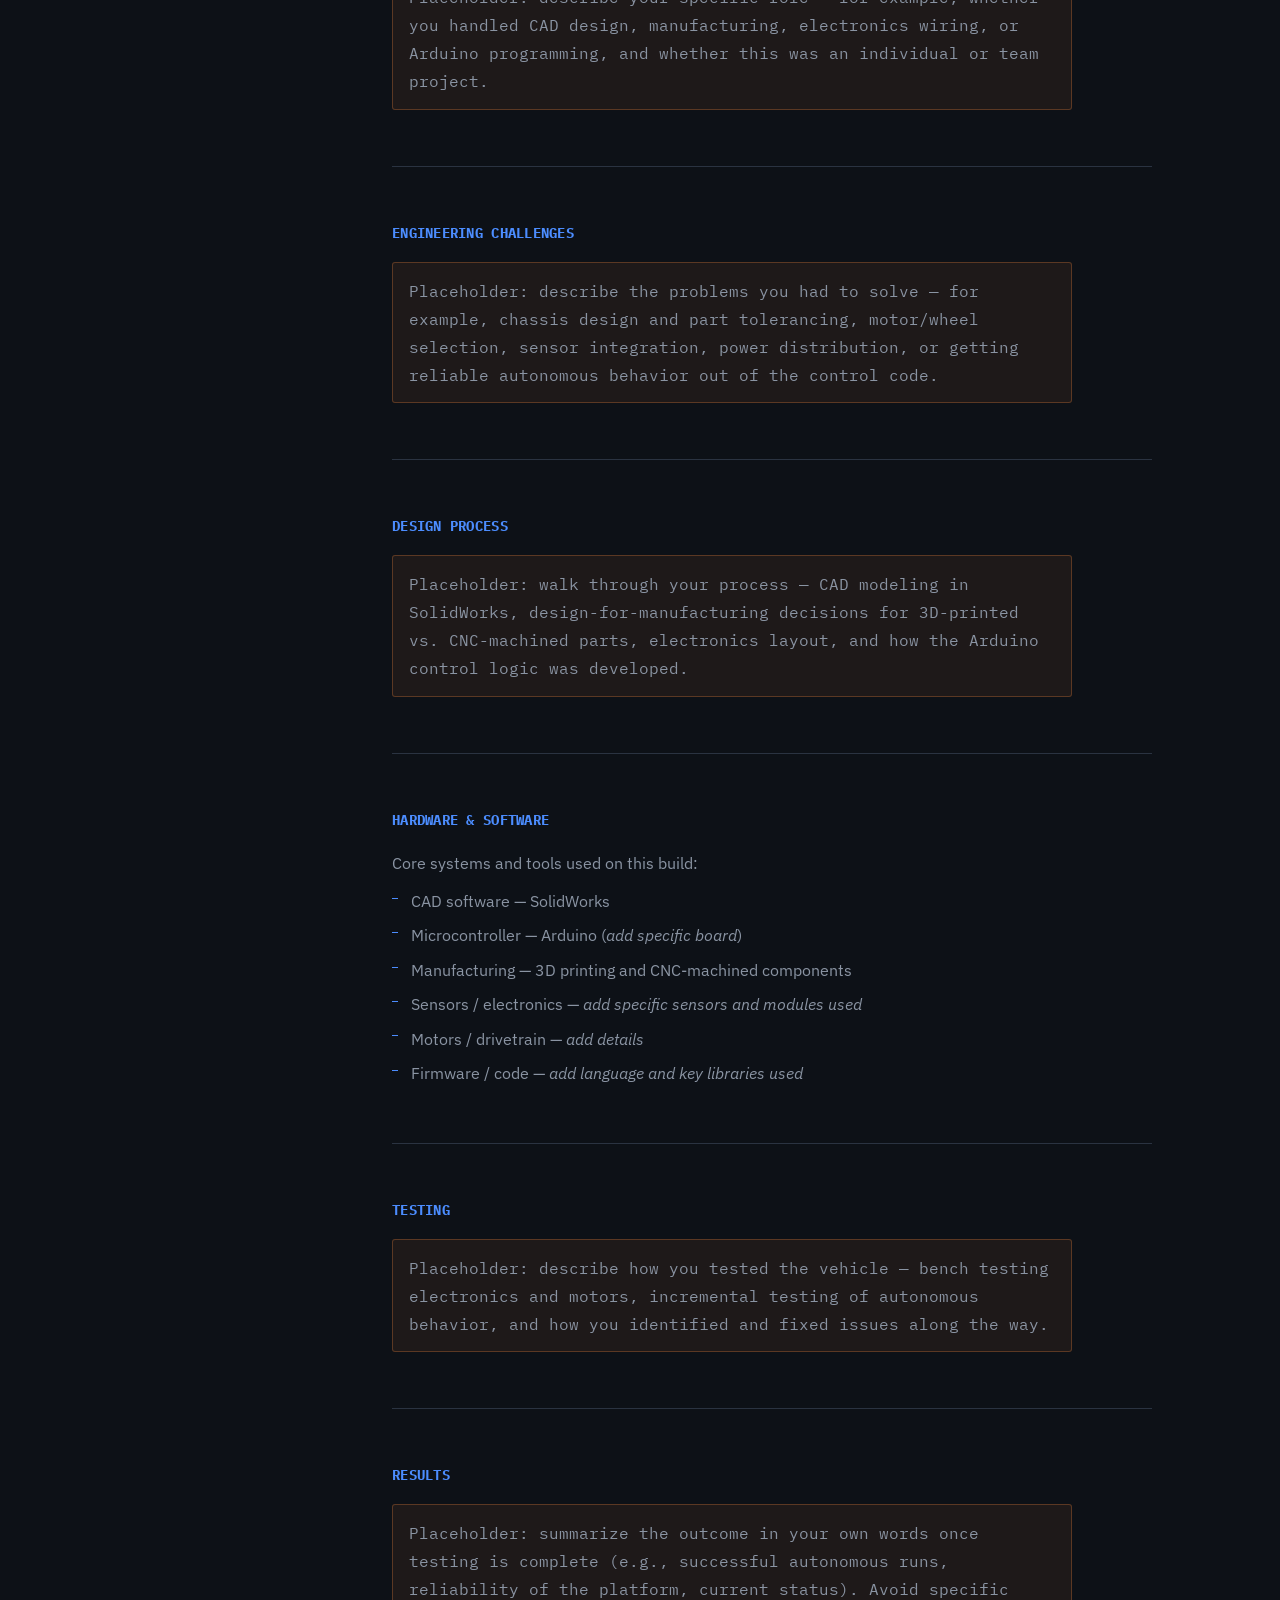
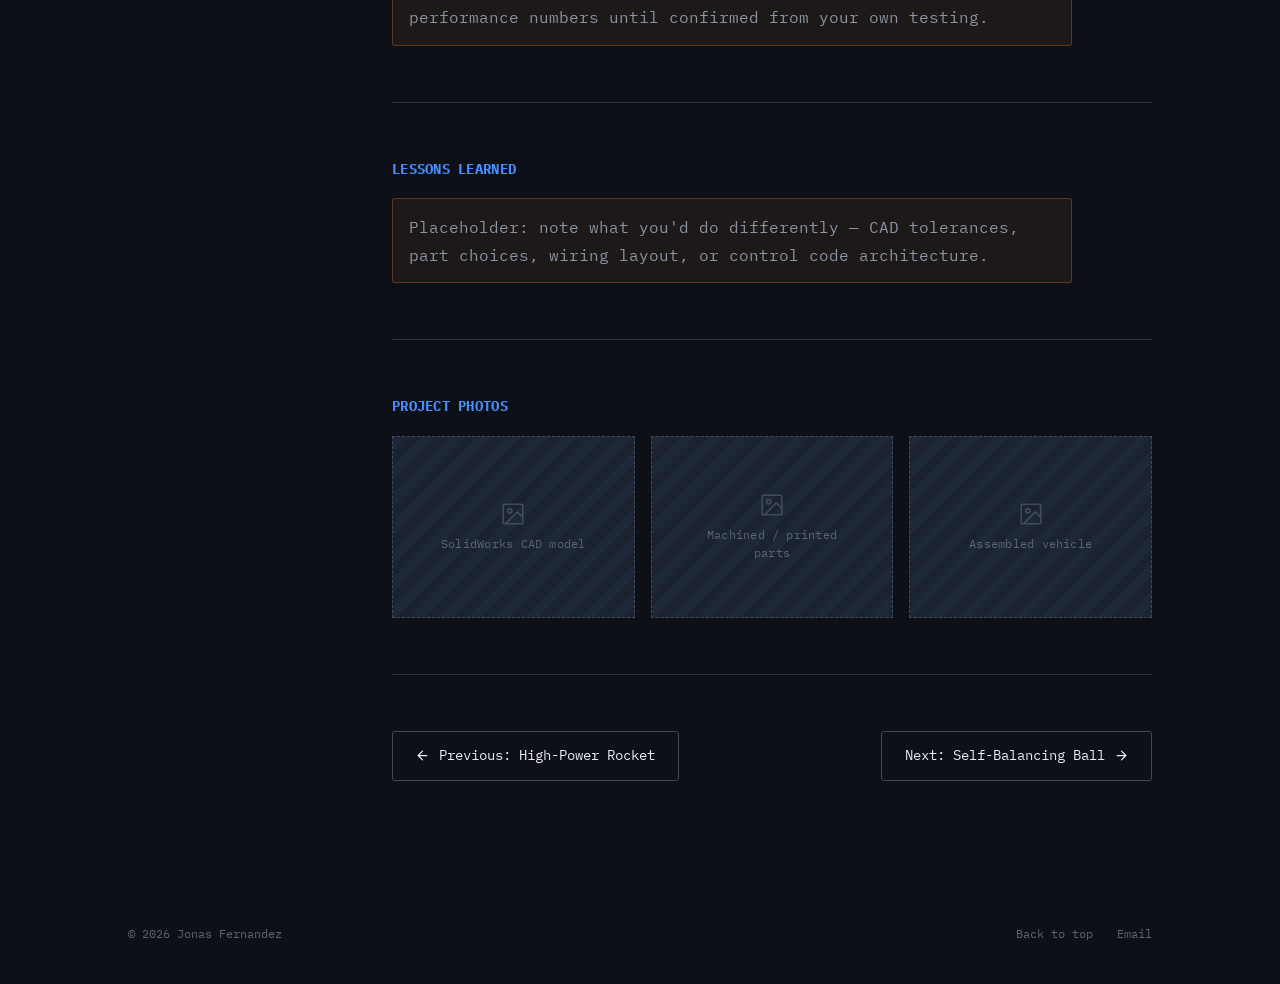
==== commit 165da820: "Add files via upload" ====
--- a/projects/autonomous-ground-vehicle.html
+++ b/projects/autonomous-ground-vehicle.html
@@ -12,7 +12,7 @@
 
   <link rel="stylesheet" href="../css/style.css" />
 </head>
-<body>
+<body data-page="project">
   <a class="skip-link" href="#main">Skip to main content</a>
 
   <header class="site-header">
@@ -89,6 +89,13 @@
 
           <section id="overview">
             <h2>OVERVIEW</h2>
+            <p>
+              This vehicle started as a SolidWorks assembly and ended as physical
+              hardware — chassis parts cut and printed, electronics wired in, and control
+              code written to make it navigate on its own. The sections below cover the
+              design decisions, how it was manufactured, and how it performed once
+              assembled.
+            </p>
             <p class="placeholder-note">
               Placeholder: describe the vehicle at a high level — its intended purpose
               (e.g., obstacle avoidance, line following, remote/autonomous navigation),
--- a/css/style.css
+++ b/css/style.css
@@ -58,8 +58,13 @@
   }
 }
 
+html {
+  overflow-x: hidden;
+}
+
 body {
   margin: 0;
+  overflow-x: hidden;
   background-color: var(--bg);
   background-image:
     linear-gradient(var(--border) 1px, transparent 1px),
@@ -445,60 +450,98 @@
   margin-top: 2.25rem;
 }
 
-/* Hero trajectory graphic */
+/* Hero trajectory graphic — body-fixed axis diagram + orbital path.
+   The path itself is always fully visible (no draw-in animation to fail);
+   only the rocket group moves along it via SMIL <animateMotion>, which is
+   paused via JS for prefers-reduced-motion and simply keeps its start-frame
+   appearance if JS never runs. Nothing here depends on JavaScript to be
+   visible or legible. */
 .hero-graphic {
   position: relative;
+  max-width: 460px;
+  margin-inline: auto;
 }
 
 .hero-graphic svg {
   width: 100%;
   height: auto;
-}
-
-.traj-path {
+  overflow: visible;
+}
+
+.orbit-path {
   fill: none;
-  stroke: var(--accent);
-  stroke-width: 1.5;
-  stroke-linecap: round;
-  stroke-dasharray: 900;
-  stroke-dashoffset: 900;
-  animation: draw 2.4s var(--ease) 0.3s forwards;
-}
-
-.traj-dot {
-  fill: var(--signal);
-  opacity: 0;
-  animation: fadeIn 0.4s var(--ease) 2.5s forwards;
-}
-
-.traj-node {
+  stroke: var(--border-strong);
+  stroke-width: 1.25;
+  stroke-dasharray: 3 5;
+}
+
+.orbit-node {
   fill: var(--bg);
   stroke: var(--text-faint);
   stroke-width: 1;
 }
 
-@keyframes draw {
-  to {
-    stroke-dashoffset: 0;
-  }
-}
-
-@keyframes fadeIn {
-  to {
-    opacity: 1;
-  }
-}
-
-@media (prefers-reduced-motion: reduce) {
-  .traj-path {
-    stroke-dashoffset: 0;
-    animation: none;
-  }
-  .traj-dot {
-    opacity: 1;
-    animation: none;
-  }
-}
+.orbit-label {
+  font-family: var(--font-mono);
+  font-size: 9px;
+  fill: var(--text-faint);
+}
+
+/* Rocket silhouette: nose points along local +x, matching animateMotion's
+   rotate="auto" convention, so it stays tangent to the path automatically. */
+.rocket-body {
+  fill: var(--surface-2);
+  stroke: var(--text);
+  stroke-width: 1;
+}
+
+.rocket-accent {
+  fill: var(--signal);
+}
+
+.rocket-exhaust {
+  fill: url(#exhaustGradient);
+  opacity: 0.75;
+}
+
+/* Body-fixed reference frame, aerospace convention: x = roll (red),
+   y = pitch (green), z = yaw, drawn foreshortened to read as depth (blue). */
+.axis-line {
+  stroke-width: 1;
+}
+
+.axis-x {
+  stroke: #e8607c;
+}
+
+.axis-y {
+  stroke: #5fcf8e;
+}
+
+.axis-z {
+  stroke: #6aa8ff;
+  stroke-dasharray: 2 2;
+}
+
+.axis-label {
+  font-family: var(--font-mono);
+  font-size: 8px;
+}
+
+.axis-label.x {
+  fill: #e8607c;
+}
+
+.axis-label.y {
+  fill: #5fcf8e;
+}
+
+.axis-label.z {
+  fill: #6aa8ff;
+}
+
+/* If SMIL is ever unsupported, the rocket simply sits still at its start
+   point on the path — still a complete, legible graphic. */
 
 /* -------------------------- Project cards -------------------------- */
 .project-grid {
@@ -867,20 +910,26 @@
   gap: 1.5rem;
 }
 
-/* -------------------------- Reveal-on-scroll (single subtle pass) -------------------------- */
-.reveal {
+/* -------------------------- Reveal-on-scroll (single subtle pass) --------------------------
+   Progressive enhancement: elements are fully visible by default. main.js adds
+   "reveal-pending" only when it has confirmed IntersectionObserver support and
+   the person hasn't asked for reduced motion — right before it starts
+   observing each element. That means content is never invisible because a
+   script failed to load or threw an error; the hidden state only exists once
+   JS has already committed to revealing it. */
+.reveal.reveal-pending {
   opacity: 0;
   transform: translateY(10px);
   transition: opacity 0.5s var(--ease), transform 0.5s var(--ease);
 }
 
-.reveal.is-visible {
+.reveal.reveal-pending.is-visible {
   opacity: 1;
   transform: translateY(0);
 }
 
 @media (prefers-reduced-motion: reduce) {
-  .reveal {
+  .reveal.reveal-pending {
     opacity: 1;
     transform: none;
   }
